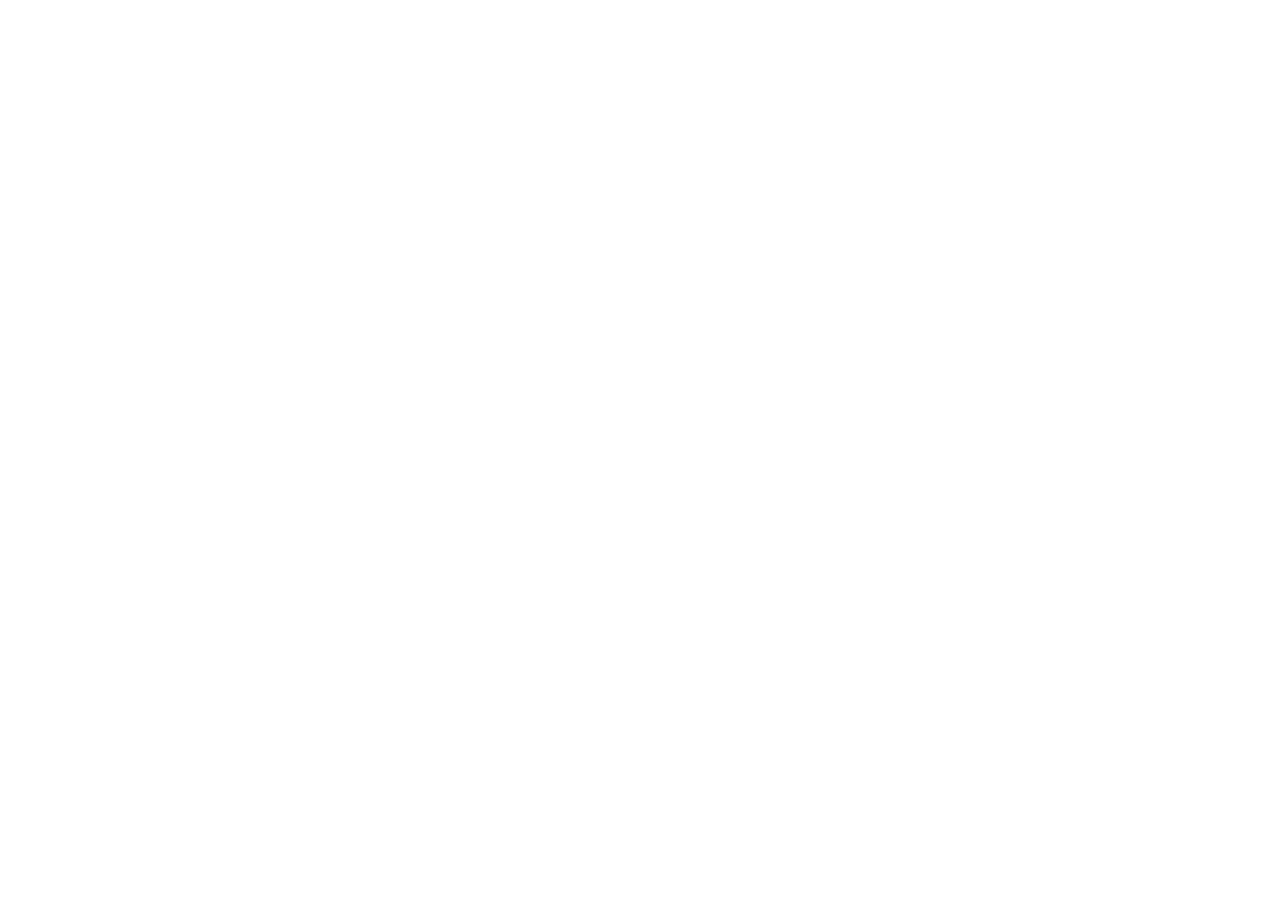
==== 5ADB/Sylwester/James/HTML + CSS/cv-website/index.html @ 396af929 "Update SYL for cleanness" ====
<!DOCTYPE html>
<html lang="nl">
<head>
    <meta charset="UTF-8">
    <title>CV - Sylwester Luniewski/title>
    <style>
        body {
            margin: 0;
            font-family: Arial, sans-serif;
            background-color: #1e90ff; 
        }

        .container {
            max-width: 900px;
            margin: 40px auto;
            padding: 20px;
            position: relative;
        }

        .top-section {
            display: flex;
            justify-content: flex-end;
            gap: 20px;
        }

        .photo {
            width: 150px;
            height: 200px;
            background-color: #ffffff;
            background-image: url("foto.jpg"); 
            background-size: cover;
            background-position: center;
            border-radius: 5px;
        }

        .white-box {
            background-color: rgb(36, 25, 25);
            padding: 20px;
            border-radius: 5px;
            width: 300px;
        }

        .white-box h2 {
            margin-top: 0;
        }

        .experience {
            margin-top: 30px;
            background-color: white;
            padding: 20px;
            border-radius: 5px;
        }
    </style>
</head>
<body>

<div class="container">

    <div class="top-section">
        <div class="white-box">
            <h2>Persoonlijke gegevens</h2>
            <p><strong>Naam:</strong> Sylwester Luniewski</p>
            <p><strong>Leeftijd:</strong> 17</p>
            <p><strong>E-mail:</strong> lewiu_@outlook.com</p>
            <p><strong>GSM:</strong> +32 484 03 91 34</p>
        </div>

        <div class="photo"></div>
    </div>

    <div class="experience">
        <h2>Werkervaring</h2>
        <p><strong>Verzekeringskantoor</strong></p>
        <p>Werkzaam geweest bij een verzekeringskantoor.</p>
    </div>

</div>

</body>
</html>
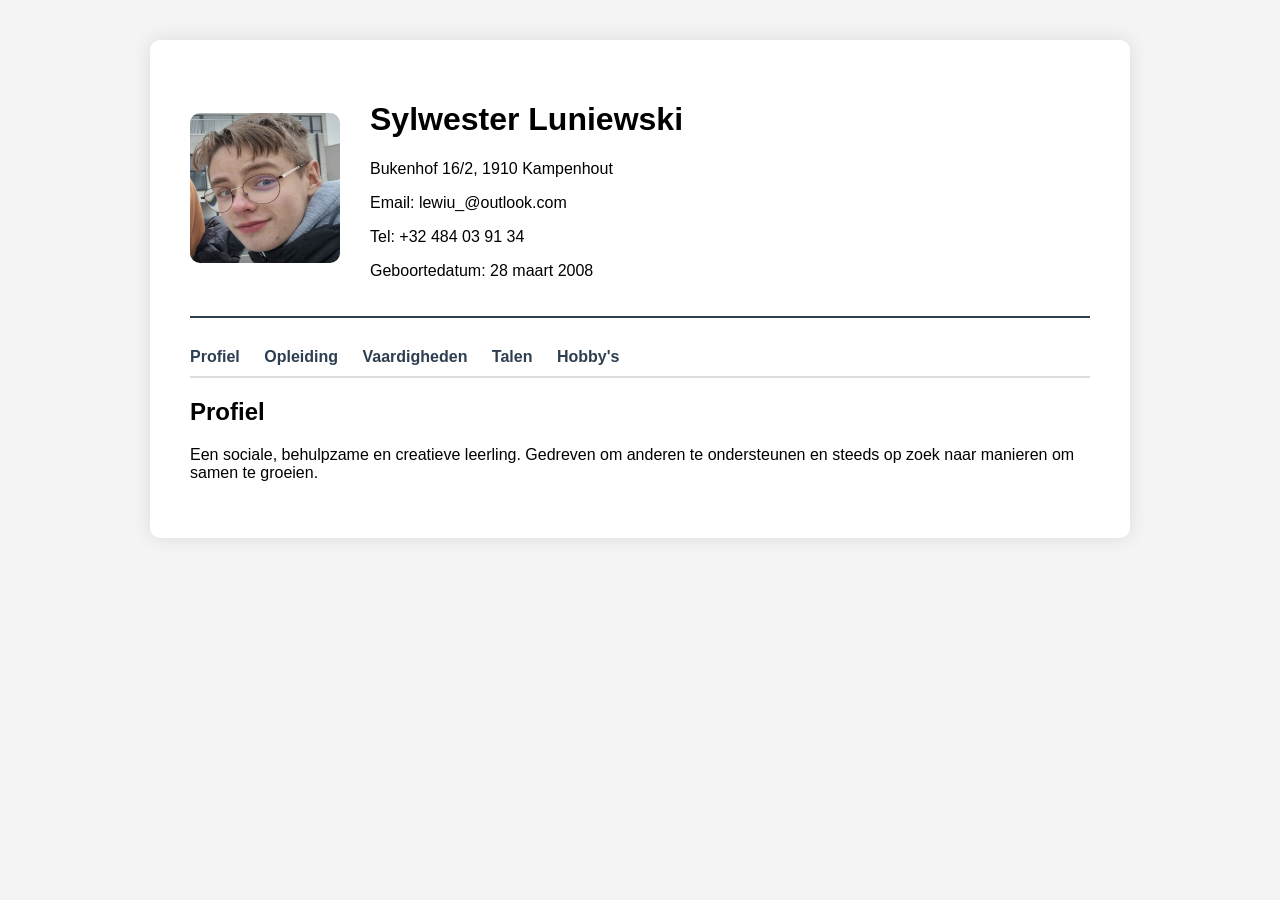
==== commit 15a74704: "CV website met different pages (Sylwester)" ====
--- a/5ADB/Sylwester/James/HTML + CSS/cv-website/index.html
+++ b/5ADB/Sylwester/James/HTML + CSS/cv-website/index.html
@@ -1,80 +1,33 @@
 <!DOCTYPE html>
 <html lang="nl">
 <head>
-    <meta charset="UTF-8">
-    <title>CV - Sylwester Luniewski/title>
-    <style>
-        body {
-            margin: 0;
-            font-family: Arial, sans-serif;
-            background-color: #1e90ff; 
-        }
-
-        .container {
-            max-width: 900px;
-            margin: 40px auto;
-            padding: 20px;
-            position: relative;
-        }
-
-        .top-section {
-            display: flex;
-            justify-content: flex-end;
-            gap: 20px;
-        }
-
-        .photo {
-            width: 150px;
-            height: 200px;
-            background-color: #ffffff;
-            background-image: url("foto.jpg"); 
-            background-size: cover;
-            background-position: center;
-            border-radius: 5px;
-        }
-
-        .white-box {
-            background-color: rgb(36, 25, 25);
-            padding: 20px;
-            border-radius: 5px;
-            width: 300px;
-        }
-
-        .white-box h2 {
-            margin-top: 0;
-        }
-
-        .experience {
-            margin-top: 30px;
-            background-color: white;
-            padding: 20px;
-            border-radius: 5px;
-        }
-    </style>
+  <meta charset="UTF-8">
+  <title>Profiel - Sylwester Luniewski</title>
+  <link rel="stylesheet" href="style.css">
 </head>
 <body>
-
-<div class="container">
-
-    <div class="top-section">
-        <div class="white-box">
-            <h2>Persoonlijke gegevens</h2>
-            <p><strong>Naam:</strong> Sylwester Luniewski</p>
-            <p><strong>Leeftijd:</strong> 17</p>
-            <p><strong>E-mail:</strong> lewiu_@outlook.com</p>
-            <p><strong>GSM:</strong> +32 484 03 91 34</p>
-        </div>
-
-        <div class="photo"></div>
+  <div class="container">
+    <div class="header">
+      <img src="profile.jpg" alt="Profielfoto" class="profile-photo">
+      <div>
+        <h1>Sylwester Luniewski</h1>
+        <p>Bukenhof 16/2, 1910 Kampenhout</p>
+        <p>Email: lewiu_@outlook.com</p>
+        <p>Tel: +32 484 03 91 34</p>
+        <p>Geboortedatum: 28 maart 2008</p>
+      </div>
     </div>
 
-    <div class="experience">
-        <h2>Werkervaring</h2>
-        <p><strong>Verzekeringskantoor</strong></p>
-        <p>Werkzaam geweest bij een verzekeringskantoor.</p>
-    </div>
+    <nav>
+      <a href="index.html">Profiel</a>
+      <a href="opleiding.html">Opleiding</a>
+      <a href="vaardigheden.html">Vaardigheden</a>
+      <a href="talen.html">Talen</a>
+      <a href="hobby.html">Hobby's</a>
+    </nav>
 
-</div>
-
+    <h2>Profiel</h2>
+    <p>Een sociale, behulpzame en creatieve leerling. Gedreven om anderen te ondersteunen en steeds op zoek naar manieren om samen te groeien.</p>
+  </div>
 </body>
 </html>
--- a/5ADB/Sylwester/James/HTML + CSS/cv-website/style.css
+++ b/5ADB/Sylwester/James/HTML + CSS/cv-website/style.css
@@ -0,0 +1,96 @@
+body {
+    font-family: Arial, sans-serif;
+    background: #f4f4f4;
+    margin: 0;
+    padding: 0;
+}
+
+.container {
+    max-width: 900px;
+    margin: 40px auto;
+    background: white;
+    padding: 40px;
+    border-radius: 10px;
+    box-shadow: 0 0 20px rgba(0,0,0,0.1);
+}
+
+.header {
+    display: flex;
+    align-items: center;
+    gap: 30px;
+    border-bottom: 2px solid #2c3e50;
+    padding-bottom: 20px;
+    margin-bottom: 30px;
+}
+
+.profile-photo {
+    width: 150px;
+    height: 150px;
+    border-radius: 10px;
+    object-fit: cover;
+    background: #ddd;
+}
+
+/* ----------------------------- */
+/* NEW: Navigation menu styling  */
+/* ----------------------------- */
+
+nav {
+    margin-bottom: 20px;
+    border-bottom: 2px solid #ddd;
+    padding-bottom: 10px;
+}
+
+nav a {
+    margin-right: 20px;
+    text-decoration: none;
+    color: #2c3e50;
+    font-weight: bold;
+}
+
+nav a:hover {
+    text-decoration: underline;
+}
+
+/* ----------------------------- */
+/* Tabs (no longer used, optional) */
+/* ----------------------------- */
+
+.tabs {
+    display: flex;
+    border-bottom: 2px solid #ddd;
+    margin-bottom: 20px;
+}
+
+input[type="radio"] {
+    display: none;
+}
+
+.tab-label {
+    padding: 12px 20px;
+    cursor: pointer;
+    border-bottom: 3px solid transparent;
+    transition: 0.3s;
+}
+
+.tab-label:hover {
+    background: #eee;
+}
+
+input:checked + .tab-label {
+    border-bottom: 3px solid #2c3e50;
+    font-weight: bold;
+}
+
+.tab-content {
+    display: none;
+    padding-top: 10px;
+}
+
+#tab1:checked ~ #content1,
+#tab2:checked ~ #content2,
+#tab3:checked ~ #content3,
+#tab4:checked ~ #content4,
+#tab5:checked ~ #content5 {
+    display: block;
+}
